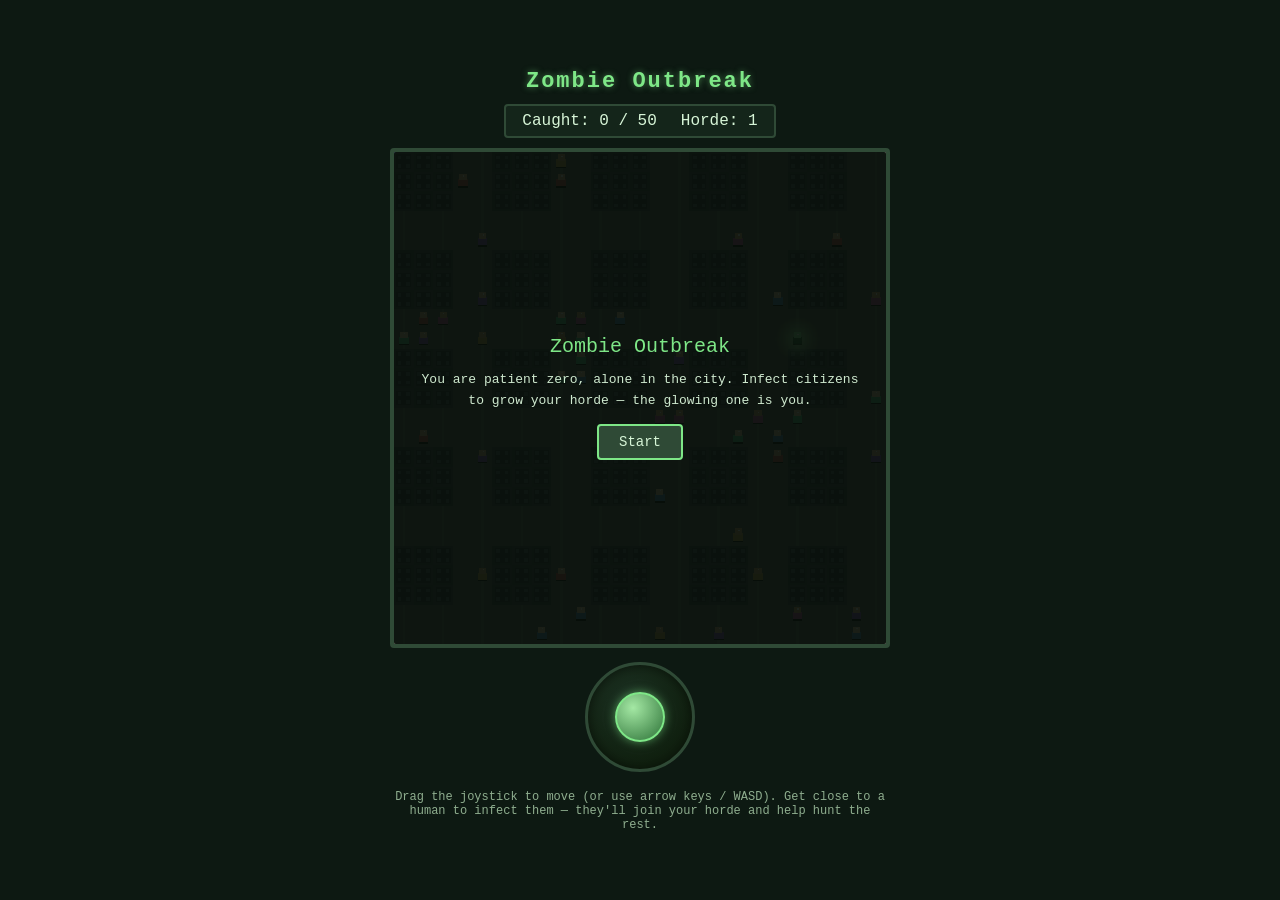
==== index.html @ 265fce39 "Solo start, joystick controls, player glow, fear-scream audio - Remove starting zombie pals so the p" ====
<!DOCTYPE html>
<html lang="en">
<head>
<meta charset="UTF-8">
<meta name="viewport" content="width=device-width, initial-scale=1.0">
<title>Tallingame &mdash; Zombie Outbreak</title>
<link rel="stylesheet" href="style.css">
</head>
<body>
  <div class="wrap">
    <h1>Zombie Outbreak</h1>
    <div class="hud">
      <div>Caught: <span id="caught">0</span> / <span id="total">50</span></div>
      <div>Horde: <span id="horde">1</span></div>
    </div>
    <div class="board-wrap">
      <canvas id="board" width="400" height="400"></canvas>
      <div id="overlay" class="overlay">
        <p id="overlay-title">Zombie Outbreak</p>
        <p id="overlay-msg">You are patient zero, alone in the city. Infect citizens to grow your horde &mdash; the glowing one is you.</p>
        <button id="start-btn">Start</button>
      </div>
    </div>
    <div class="joystick" id="joystick">
      <div class="joystick-base" id="joystick-base">
        <div class="joystick-knob" id="joystick-knob"></div>
      </div>
    </div>
    <p class="hint">Drag the joystick to move (or use arrow keys / WASD). Get close to a human to infect them &mdash; they'll join your horde and help hunt the rest.</p>
  </div>
  <script src="game.js"></script>
</body>
</html>
---- style.css ----
* {
  box-sizing: border-box;
}

body {
  margin: 0;
  min-height: 100vh;
  display: flex;
  align-items: center;
  justify-content: center;
  background: #0d1912;
  color: #d7f5d7;
  font-family: 'Courier New', monospace;
}

.wrap {
  display: flex;
  flex-direction: column;
  align-items: center;
  gap: 10px;
  padding: 16px;
}

h1 {
  margin: 0;
  font-size: 22px;
  letter-spacing: 2px;
  color: #7ee787;
  text-shadow: 0 0 6px rgba(126, 231, 135, 0.5);
}

.hud {
  display: flex;
  gap: 24px;
  font-size: 16px;
  background: #14251a;
  border: 2px solid #2f4a36;
  padding: 6px 16px;
  border-radius: 4px;
}

.board-wrap {
  position: relative;
  width: 500px;
  max-width: 92vw;
}

canvas {
  width: 100%;
  height: auto;
  aspect-ratio: 1 / 1;
  display: block;
  background: #1a2e1f;
  border: 4px solid #2f4a36;
  border-radius: 4px;
  image-rendering: pixelated;
  image-rendering: crisp-edges;
}

.overlay {
  position: absolute;
  inset: 4px;
  background: rgba(8, 16, 10, 0.92);
  border-radius: 2px;
  display: flex;
  flex-direction: column;
  align-items: center;
  justify-content: center;
  text-align: center;
  padding: 20px;
  gap: 12px;
}

.overlay.hidden {
  display: none;
}

#overlay-title {
  font-size: 20px;
  color: #7ee787;
  margin: 0;
}

#overlay-msg {
  font-size: 13px;
  line-height: 1.6;
  color: #cfe9cf;
  margin: 0;
}

button {
  font-family: inherit;
  font-size: 14px;
  background: #2f4a36;
  color: #d7f5d7;
  border: 2px solid #7ee787;
  border-radius: 4px;
  padding: 8px 20px;
  cursor: pointer;
}

button:hover {
  background: #3d6046;
}

button:active {
  transform: translateY(1px);
}

.hint {
  font-size: 12px;
  color: #8fae8f;
  max-width: 500px;
  text-align: center;
  margin: 0;
}

.joystick {
  display: flex;
  justify-content: center;
  padding: 4px 0 8px;
}

.joystick-base {
  position: relative;
  width: 110px;
  height: 110px;
  border-radius: 50%;
  background: radial-gradient(circle at 40% 35%, #1c3123, #10200f 70%);
  border: 3px solid #2f4a36;
  box-shadow: inset 0 0 12px rgba(0, 0, 0, 0.5);
  touch-action: none;
  cursor: pointer;
}

.joystick-knob {
  position: absolute;
  top: 50%;
  left: 50%;
  width: 50px;
  height: 50px;
  margin: -25px;
  border-radius: 50%;
  background: radial-gradient(circle at 35% 30%, #a4e8a4, #4a8f52 75%);
  border: 2px solid #7ee787;
  box-shadow: 0 0 10px rgba(126, 231, 135, 0.55);
  will-change: transform;
}
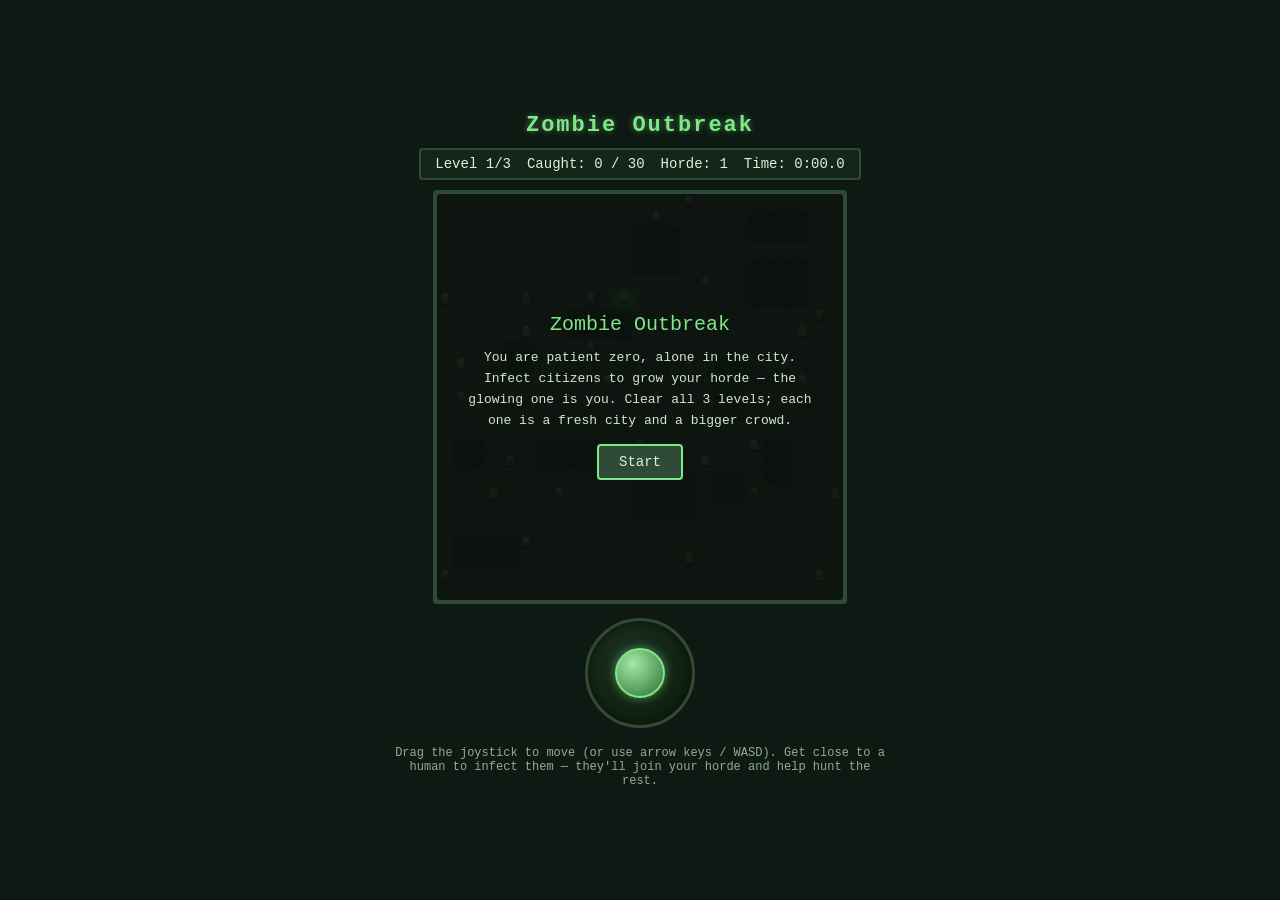
==== commit 156f7b00: "Anti-stuck AI, procedural maps, 3 levels, panic, catch FX, best times - Humans (and pals) now proact" ====
--- a/index.html
+++ b/index.html
@@ -10,14 +10,16 @@
   <div class="wrap">
     <h1>Zombie Outbreak</h1>
     <div class="hud">
-      <div>Caught: <span id="caught">0</span> / <span id="total">50</span></div>
+      <div>Level <span id="level">1</span>/3</div>
+      <div>Caught: <span id="caught">0</span> / <span id="total">30</span></div>
       <div>Horde: <span id="horde">1</span></div>
+      <div>Time: <span id="time">0:00.0</span></div>
     </div>
     <div class="board-wrap">
       <canvas id="board" width="400" height="400"></canvas>
       <div id="overlay" class="overlay">
         <p id="overlay-title">Zombie Outbreak</p>
-        <p id="overlay-msg">You are patient zero, alone in the city. Infect citizens to grow your horde &mdash; the glowing one is you.</p>
+        <p id="overlay-msg">You are patient zero, alone in the city. Infect citizens to grow your horde &mdash; the glowing one is you. Clear all 3 levels; each one is a fresh city and a bigger crowd.</p>
         <button id="start-btn">Start</button>
       </div>
     </div>
--- a/style.css
+++ b/style.css
@@ -2,9 +2,19 @@
   box-sizing: border-box;
 }
 
+html {
+  height: 100%;
+  overscroll-behavior: none;
+}
+
 body {
   margin: 0;
-  min-height: 100vh;
+  height: 100%;
+  position: fixed;
+  inset: 0;
+  overflow: hidden;
+  overscroll-behavior: none;
+  touch-action: none;
   display: flex;
   align-items: center;
   justify-content: center;
@@ -19,6 +29,8 @@
   align-items: center;
   gap: 10px;
   padding: 16px;
+  max-height: 100vh;
+  max-height: 100dvh;
 }
 
 h1 {
@@ -31,18 +43,23 @@
 
 .hud {
   display: flex;
-  gap: 24px;
-  font-size: 16px;
+  flex-wrap: wrap;
+  justify-content: center;
+  gap: 5px 16px;
+  font-size: 14px;
   background: #14251a;
   border: 2px solid #2f4a36;
-  padding: 6px 16px;
+  padding: 6px 14px;
   border-radius: 4px;
+  font-variant-numeric: tabular-nums;
 }
 
 .board-wrap {
   position: relative;
   width: 500px;
   max-width: 92vw;
+  max-width: min(92vw, 46vh);
+  max-width: min(92vw, 46dvh);
 }
 
 canvas {
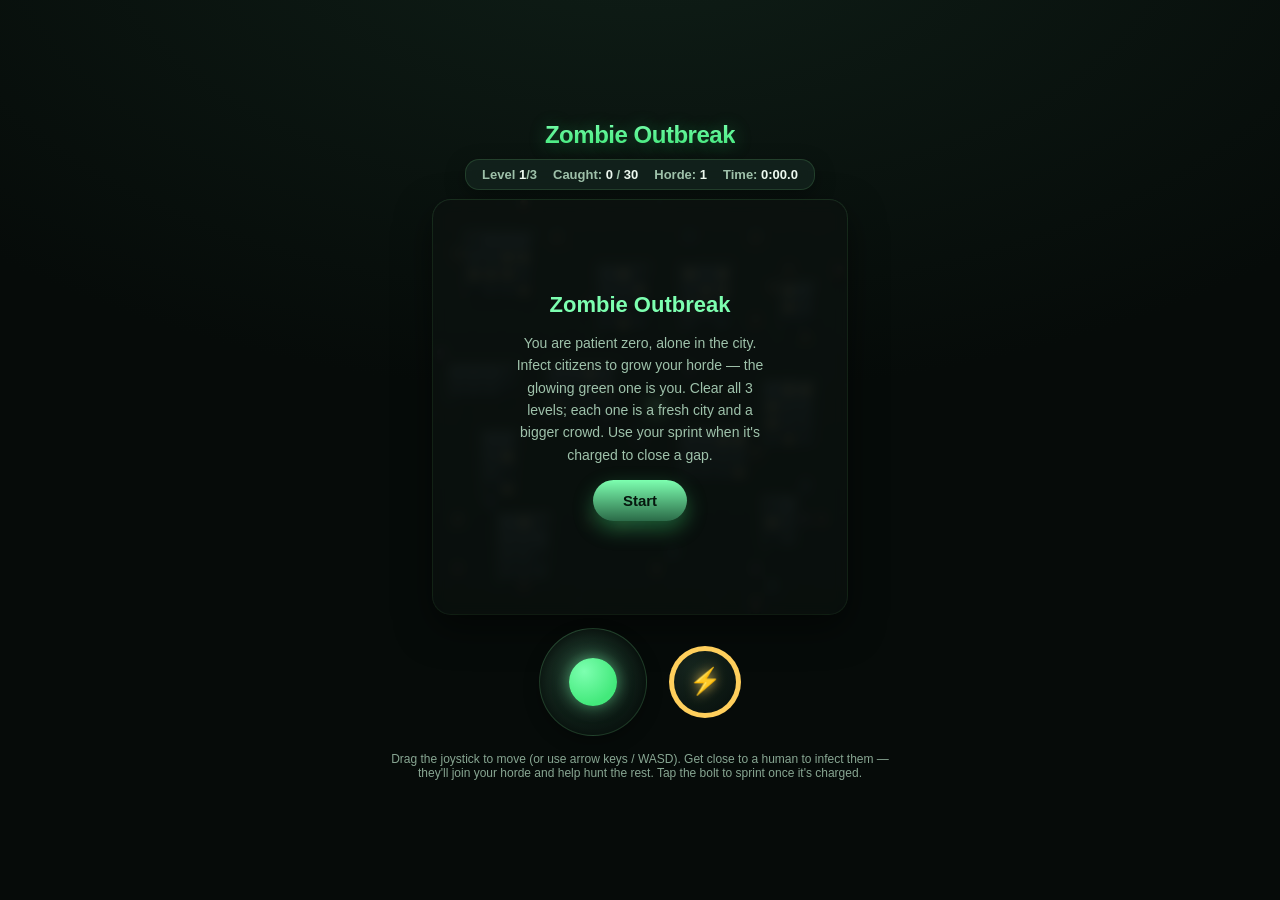
==== commit 6eb7d3a4: "Modern app visuals, dark-vs-glow color split, sprint ability - Flip the color scheme: every human is" ====
--- a/index.html
+++ b/index.html
@@ -19,16 +19,22 @@
       <canvas id="board" width="400" height="400"></canvas>
       <div id="overlay" class="overlay">
         <p id="overlay-title">Zombie Outbreak</p>
-        <p id="overlay-msg">You are patient zero, alone in the city. Infect citizens to grow your horde &mdash; the glowing one is you. Clear all 3 levels; each one is a fresh city and a bigger crowd.</p>
+        <p id="overlay-msg">You are patient zero, alone in the city. Infect citizens to grow your horde &mdash; the glowing green one is you. Clear all 3 levels; each one is a fresh city and a bigger crowd. Use your sprint when it's charged to close a gap.</p>
         <button id="start-btn">Start</button>
       </div>
     </div>
-    <div class="joystick" id="joystick">
-      <div class="joystick-base" id="joystick-base">
-        <div class="joystick-knob" id="joystick-knob"></div>
+    <div class="controls">
+      <div class="joystick" id="joystick">
+        <div class="joystick-base" id="joystick-base">
+          <div class="joystick-knob" id="joystick-knob"></div>
+        </div>
       </div>
+      <button class="sprint-btn" id="sprint-btn" style="--progress: 100" aria-label="Sprint">
+        <span class="sprint-ring"></span>
+        <span class="sprint-icon">&#9889;</span>
+      </button>
     </div>
-    <p class="hint">Drag the joystick to move (or use arrow keys / WASD). Get close to a human to infect them &mdash; they'll join your horde and help hunt the rest.</p>
+    <p class="hint">Drag the joystick to move (or use arrow keys / WASD). Get close to a human to infect them &mdash; they'll join your horde and help hunt the rest. Tap the bolt to sprint once it's charged.</p>
   </div>
   <script src="game.js"></script>
 </body>
--- a/style.css
+++ b/style.css
@@ -1,5 +1,19 @@
 * {
   box-sizing: border-box;
+}
+
+:root {
+  --bg-deep: #060b09;
+  --bg-glow: #0f1e17;
+  --panel: rgba(22, 38, 32, 0.72);
+  --panel-border: rgba(126, 231, 135, 0.16);
+  --accent: #43e97b;
+  --accent-bright: #7dffb0;
+  --accent-dim: #2b6b48;
+  --sprint: #ffcf5c;
+  --sprint-dim: #6b5a2c;
+  --text: #eefaf1;
+  --text-dim: #9fc2ab;
 }
 
 html {
@@ -18,9 +32,11 @@
   display: flex;
   align-items: center;
   justify-content: center;
-  background: #0d1912;
-  color: #d7f5d7;
-  font-family: 'Courier New', monospace;
+  background:
+    radial-gradient(120% 90% at 50% -10%, var(--bg-glow) 0%, var(--bg-deep) 60%);
+  color: var(--text);
+  font-family: -apple-system, BlinkMacSystemFont, 'SF Pro Text', 'Segoe UI', Roboto, Helvetica, Arial, sans-serif;
+  -webkit-font-smoothing: antialiased;
 }
 
 .wrap {
@@ -35,23 +51,36 @@
 
 h1 {
   margin: 0;
-  font-size: 22px;
-  letter-spacing: 2px;
-  color: #7ee787;
-  text-shadow: 0 0 6px rgba(126, 231, 135, 0.5);
+  font-size: 24px;
+  font-weight: 800;
+  letter-spacing: -0.02em;
+  background: linear-gradient(180deg, var(--accent-bright), var(--accent));
+  -webkit-background-clip: text;
+  background-clip: text;
+  color: transparent;
+  text-shadow: 0 2px 18px rgba(67, 233, 123, 0.35);
 }
 
 .hud {
   display: flex;
   flex-wrap: wrap;
   justify-content: center;
-  gap: 5px 16px;
-  font-size: 14px;
-  background: #14251a;
-  border: 2px solid #2f4a36;
-  padding: 6px 14px;
-  border-radius: 4px;
+  gap: 4px 16px;
+  font-size: 13px;
+  font-weight: 600;
+  background: var(--panel);
+  border: 1px solid var(--panel-border);
+  backdrop-filter: blur(10px);
+  -webkit-backdrop-filter: blur(10px);
+  padding: 7px 16px;
+  border-radius: 14px;
+  box-shadow: 0 6px 20px rgba(0, 0, 0, 0.35);
   font-variant-numeric: tabular-nums;
+  color: var(--text-dim);
+}
+
+.hud b, .hud span {
+  color: var(--text);
 }
 
 .board-wrap {
@@ -60,6 +89,8 @@
   max-width: 92vw;
   max-width: min(92vw, 46vh);
   max-width: min(92vw, 46dvh);
+  border-radius: 18px;
+  box-shadow: 0 14px 36px rgba(0, 0, 0, 0.5), 0 0 0 1px var(--panel-border);
 }
 
 canvas {
@@ -67,25 +98,24 @@
   height: auto;
   aspect-ratio: 1 / 1;
   display: block;
-  background: #1a2e1f;
-  border: 4px solid #2f4a36;
-  border-radius: 4px;
-  image-rendering: pixelated;
-  image-rendering: crisp-edges;
+  background: #14251d;
+  border-radius: 18px;
 }
 
 .overlay {
   position: absolute;
-  inset: 4px;
-  background: rgba(8, 16, 10, 0.92);
-  border-radius: 2px;
+  inset: 0;
+  background: rgba(6, 12, 10, 0.86);
+  backdrop-filter: blur(6px);
+  -webkit-backdrop-filter: blur(6px);
+  border-radius: 18px;
   display: flex;
   flex-direction: column;
   align-items: center;
   justify-content: center;
   text-align: center;
-  padding: 20px;
-  gap: 12px;
+  padding: 24px;
+  gap: 14px;
 }
 
 .overlay.hidden {
@@ -93,59 +123,72 @@
 }
 
 #overlay-title {
-  font-size: 20px;
-  color: #7ee787;
-  margin: 0;
+  font-size: 22px;
+  font-weight: 800;
+  color: var(--accent-bright);
+  margin: 0;
+  text-wrap: balance;
 }
 
 #overlay-msg {
-  font-size: 13px;
+  font-size: 14px;
   line-height: 1.6;
-  color: #cfe9cf;
-  margin: 0;
+  color: var(--text-dim);
+  margin: 0;
+  max-width: 34ch;
 }
 
 button {
   font-family: inherit;
-  font-size: 14px;
-  background: #2f4a36;
-  color: #d7f5d7;
-  border: 2px solid #7ee787;
-  border-radius: 4px;
-  padding: 8px 20px;
+}
+
+#start-btn {
+  font-size: 15px;
+  font-weight: 700;
+  background: linear-gradient(180deg, var(--accent-bright), var(--accent-dim));
+  color: #06170e;
+  border: none;
+  border-radius: 999px;
+  padding: 12px 30px;
   cursor: pointer;
-}
-
-button:hover {
-  background: #3d6046;
-}
-
-button:active {
+  box-shadow: 0 8px 20px rgba(67, 233, 123, 0.35);
+}
+
+#start-btn:active {
   transform: translateY(1px);
+  box-shadow: 0 4px 12px rgba(67, 233, 123, 0.3);
+}
+
+#start-btn:focus-visible {
+  outline: 2px solid var(--accent-bright);
+  outline-offset: 2px;
 }
 
 .hint {
   font-size: 12px;
-  color: #8fae8f;
+  color: var(--text-dim);
   max-width: 500px;
   text-align: center;
   margin: 0;
-}
-
-.joystick {
-  display: flex;
-  justify-content: center;
-  padding: 4px 0 8px;
+  opacity: 0.85;
+}
+
+.controls {
+  display: flex;
+  align-items: center;
+  justify-content: center;
+  gap: 22px;
+  padding: 4px 0 6px;
 }
 
 .joystick-base {
   position: relative;
-  width: 110px;
-  height: 110px;
-  border-radius: 50%;
-  background: radial-gradient(circle at 40% 35%, #1c3123, #10200f 70%);
-  border: 3px solid #2f4a36;
-  box-shadow: inset 0 0 12px rgba(0, 0, 0, 0.5);
+  width: 108px;
+  height: 108px;
+  border-radius: 50%;
+  background: radial-gradient(circle at 38% 32%, #1b3327, #0b1712 72%);
+  border: 1px solid var(--panel-border);
+  box-shadow: inset 0 4px 14px rgba(0, 0, 0, 0.55), 0 6px 16px rgba(0, 0, 0, 0.3);
   touch-action: none;
   cursor: pointer;
 }
@@ -154,12 +197,79 @@
   position: absolute;
   top: 50%;
   left: 50%;
-  width: 50px;
-  height: 50px;
-  margin: -25px;
-  border-radius: 50%;
-  background: radial-gradient(circle at 35% 30%, #a4e8a4, #4a8f52 75%);
-  border: 2px solid #7ee787;
-  box-shadow: 0 0 10px rgba(126, 231, 135, 0.55);
+  width: 48px;
+  height: 48px;
+  margin: -24px;
+  border-radius: 50%;
+  background: radial-gradient(circle at 32% 28%, var(--accent-bright), var(--accent) 70%);
+  box-shadow: 0 0 16px rgba(125, 255, 176, 0.6), 0 4px 8px rgba(0, 0, 0, 0.3);
   will-change: transform;
 }
+
+.sprint-btn {
+  position: relative;
+  width: 72px;
+  height: 72px;
+  border-radius: 50%;
+  border: none;
+  padding: 0;
+  cursor: pointer;
+  background:
+    conic-gradient(var(--sprint) calc(var(--progress) * 1%), var(--sprint-dim) 0),
+    radial-gradient(circle, #0b1712, #0b1712);
+  display: flex;
+  align-items: center;
+  justify-content: center;
+  transition: filter 0.2s;
+}
+
+.sprint-btn::before {
+  content: '';
+  position: absolute;
+  inset: 5px;
+  border-radius: 50%;
+  background: radial-gradient(circle at 35% 30%, #16261f, #0a1410 75%);
+}
+
+.sprint-icon {
+  position: relative;
+  z-index: 1;
+  font-size: 26px;
+  filter: grayscale(0.7) brightness(0.7);
+  transition: filter 0.2s, transform 0.15s;
+}
+
+.sprint-btn.ready .sprint-icon {
+  filter: none;
+  text-shadow: 0 0 12px rgba(255, 207, 92, 0.85);
+}
+
+.sprint-btn.ready {
+  animation: sprint-pulse 1.6s ease-in-out infinite;
+}
+
+.sprint-btn:active .sprint-icon {
+  transform: scale(0.88);
+}
+
+.sprint-btn.active {
+  background:
+    conic-gradient(var(--sprint) 100%, var(--sprint-dim) 0),
+    radial-gradient(circle, #0b1712, #0b1712);
+}
+
+.sprint-btn.active .sprint-icon {
+  filter: none;
+  text-shadow: 0 0 18px rgba(255, 207, 92, 1);
+}
+
+@keyframes sprint-pulse {
+  0%, 100% { box-shadow: 0 0 0 rgba(255, 207, 92, 0.4); }
+  50% { box-shadow: 0 0 18px 2px rgba(255, 207, 92, 0.5); }
+}
+
+@media (prefers-reduced-motion: reduce) {
+  .sprint-btn.ready {
+    animation: none;
+  }
+}
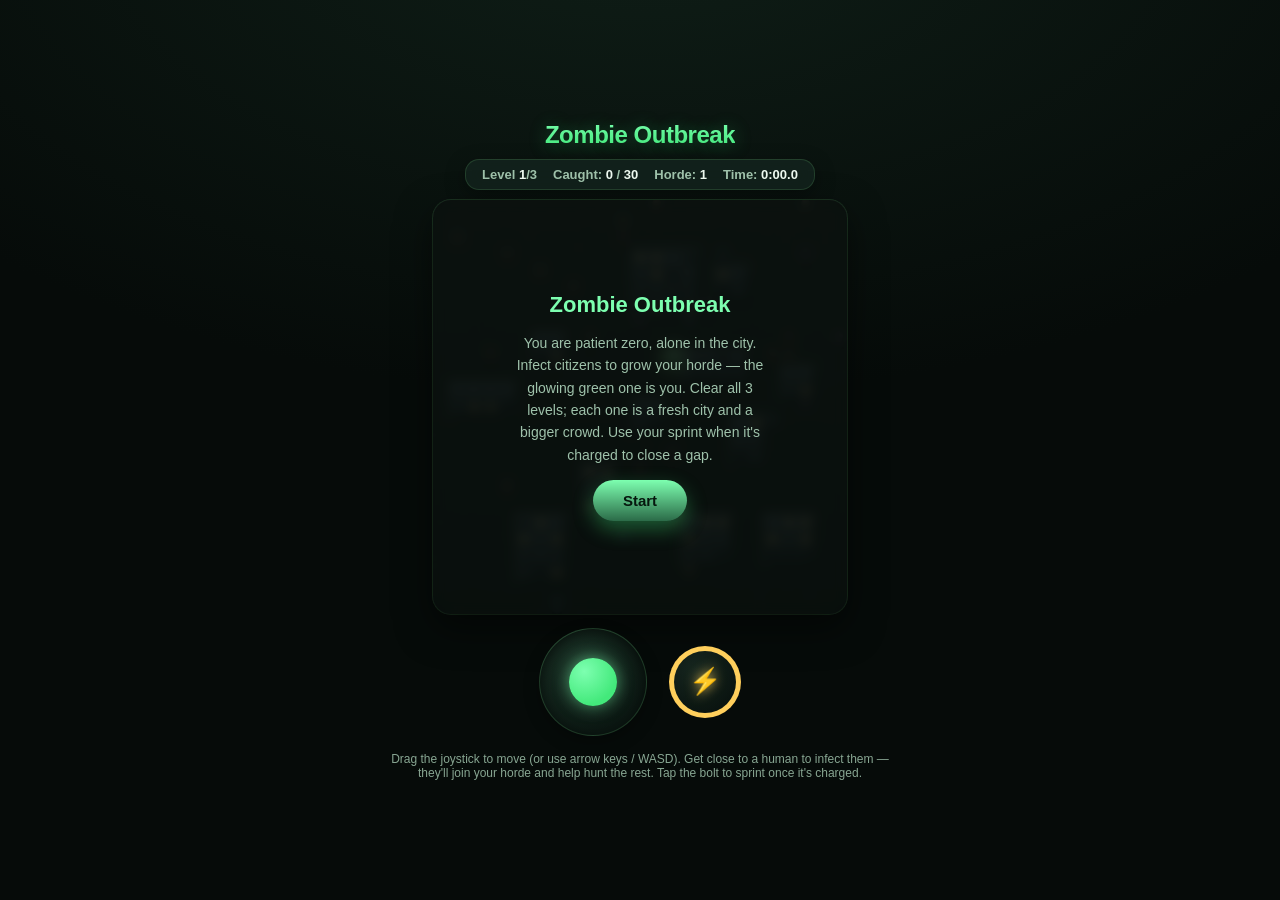
==== commit 58dca2cc: "Remove dead sprint-ring markup (no matching CSS) Co-Authored-By: Claude Sonnet 5 <noreply@anthropic." ====
--- a/index.html
+++ b/index.html
@@ -30,7 +30,6 @@
         </div>
       </div>
       <button class="sprint-btn" id="sprint-btn" style="--progress: 100" aria-label="Sprint">
-        <span class="sprint-ring"></span>
         <span class="sprint-icon">&#9889;</span>
       </button>
     </div>
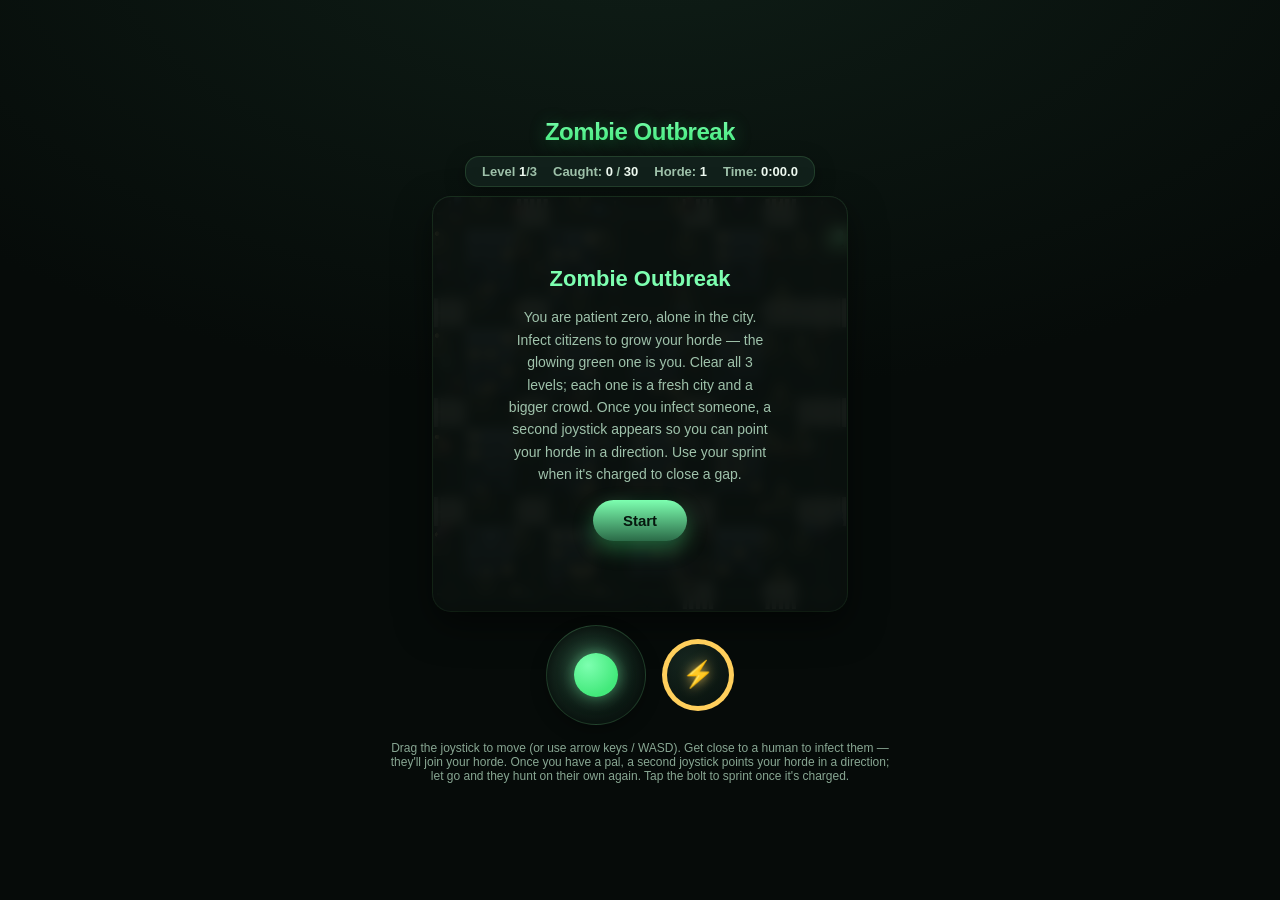
==== commit 19184505: "Horde-direction joystick, deterministic levels, real street grid - Add a second joystick that appear" ====
--- a/index.html
+++ b/index.html
@@ -19,7 +19,7 @@
       <canvas id="board" width="400" height="400"></canvas>
       <div id="overlay" class="overlay">
         <p id="overlay-title">Zombie Outbreak</p>
-        <p id="overlay-msg">You are patient zero, alone in the city. Infect citizens to grow your horde &mdash; the glowing green one is you. Clear all 3 levels; each one is a fresh city and a bigger crowd. Use your sprint when it's charged to close a gap.</p>
+        <p id="overlay-msg">You are patient zero, alone in the city. Infect citizens to grow your horde &mdash; the glowing green one is you. Clear all 3 levels; each one is a fresh city and a bigger crowd. Once you infect someone, a second joystick appears so you can point your horde in a direction. Use your sprint when it's charged to close a gap.</p>
         <button id="start-btn">Start</button>
       </div>
     </div>
@@ -29,11 +29,16 @@
           <div class="joystick-knob" id="joystick-knob"></div>
         </div>
       </div>
+      <div class="joystick horde-joystick hidden" id="horde-joystick">
+        <div class="joystick-base" id="horde-joystick-base">
+          <div class="joystick-knob horde-knob" id="horde-joystick-knob"></div>
+        </div>
+      </div>
       <button class="sprint-btn" id="sprint-btn" style="--progress: 100" aria-label="Sprint">
         <span class="sprint-icon">&#9889;</span>
       </button>
     </div>
-    <p class="hint">Drag the joystick to move (or use arrow keys / WASD). Get close to a human to infect them &mdash; they'll join your horde and help hunt the rest. Tap the bolt to sprint once it's charged.</p>
+    <p class="hint">Drag the joystick to move (or use arrow keys / WASD). Get close to a human to infect them &mdash; they'll join your horde. Once you have a pal, a second joystick points your horde in a direction; let go and they hunt on their own again. Tap the bolt to sprint once it's charged.</p>
   </div>
   <script src="game.js"></script>
 </body>
--- a/style.css
+++ b/style.css
@@ -177,14 +177,14 @@
   display: flex;
   align-items: center;
   justify-content: center;
-  gap: 22px;
+  gap: 16px;
   padding: 4px 0 6px;
 }
 
 .joystick-base {
   position: relative;
-  width: 108px;
-  height: 108px;
+  width: 100px;
+  height: 100px;
   border-radius: 50%;
   background: radial-gradient(circle at 38% 32%, #1b3327, #0b1712 72%);
   border: 1px solid var(--panel-border);
@@ -197,13 +197,38 @@
   position: absolute;
   top: 50%;
   left: 50%;
-  width: 48px;
-  height: 48px;
-  margin: -24px;
+  width: 44px;
+  height: 44px;
+  margin: -22px;
   border-radius: 50%;
   background: radial-gradient(circle at 32% 28%, var(--accent-bright), var(--accent) 70%);
   box-shadow: 0 0 16px rgba(125, 255, 176, 0.6), 0 4px 8px rgba(0, 0, 0, 0.3);
   will-change: transform;
+}
+
+.horde-joystick.hidden {
+  display: none;
+}
+
+.horde-joystick.revealed {
+  animation: joystick-pop 0.4s ease-out;
+}
+
+@keyframes joystick-pop {
+  0% { transform: scale(0.4); opacity: 0; }
+  70% { transform: scale(1.1); opacity: 1; }
+  100% { transform: scale(1); opacity: 1; }
+}
+
+@media (prefers-reduced-motion: reduce) {
+  .horde-joystick.revealed {
+    animation: none;
+  }
+}
+
+.joystick-knob.horde-knob {
+  background: radial-gradient(circle at 32% 28%, #c8ffdc, #5be08c 70%);
+  box-shadow: 0 0 16px rgba(91, 224, 140, 0.6), 0 4px 8px rgba(0, 0, 0, 0.3);
 }
 
 .sprint-btn {
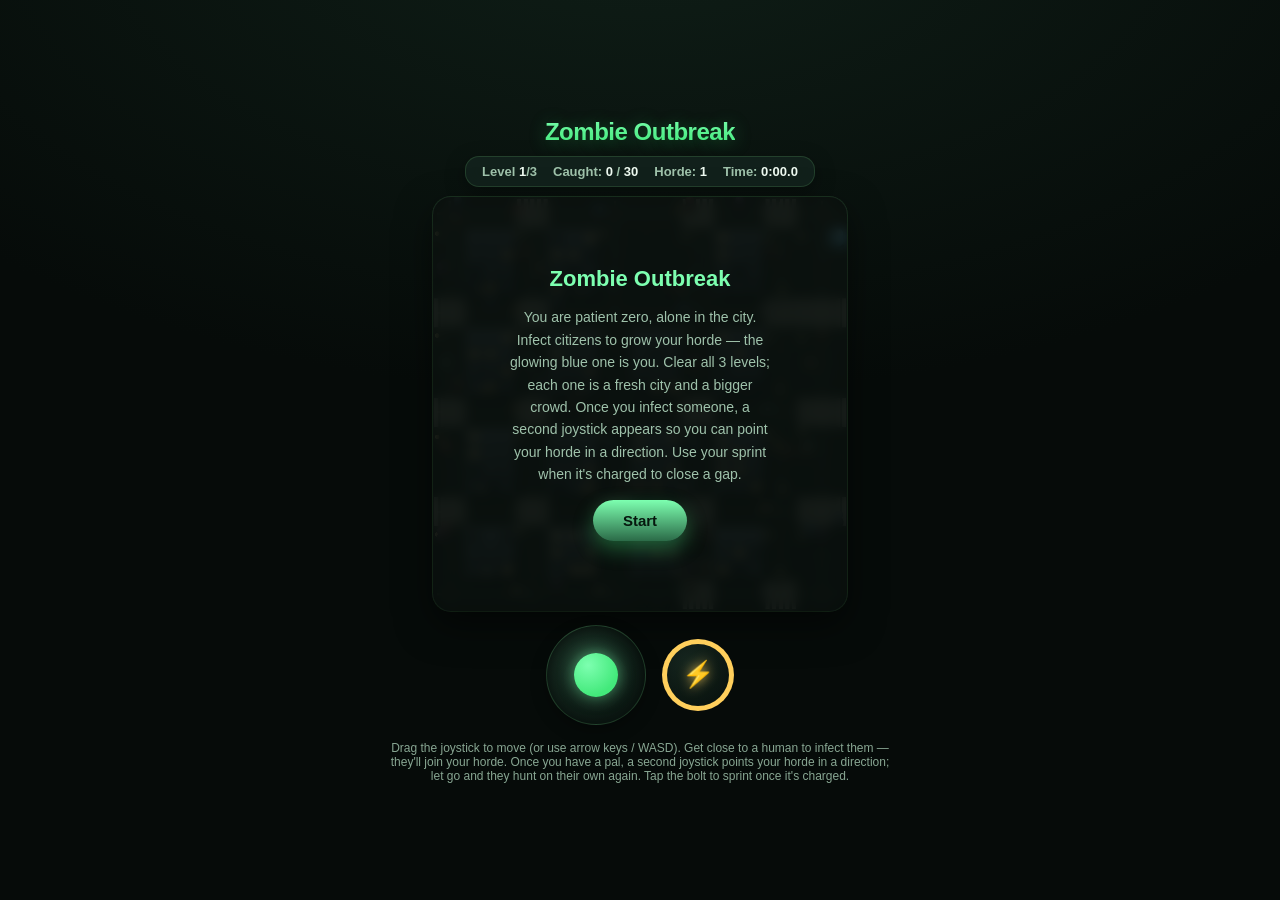
==== commit 1db3a166: "Update copy/comments to match the new blue player color" ====
--- a/index.html
+++ b/index.html
@@ -19,7 +19,7 @@
       <canvas id="board" width="400" height="400"></canvas>
       <div id="overlay" class="overlay">
         <p id="overlay-title">Zombie Outbreak</p>
-        <p id="overlay-msg">You are patient zero, alone in the city. Infect citizens to grow your horde &mdash; the glowing green one is you. Clear all 3 levels; each one is a fresh city and a bigger crowd. Once you infect someone, a second joystick appears so you can point your horde in a direction. Use your sprint when it's charged to close a gap.</p>
+        <p id="overlay-msg">You are patient zero, alone in the city. Infect citizens to grow your horde &mdash; the glowing blue one is you. Clear all 3 levels; each one is a fresh city and a bigger crowd. Once you infect someone, a second joystick appears so you can point your horde in a direction. Use your sprint when it's charged to close a gap.</p>
         <button id="start-btn">Start</button>
       </div>
     </div>
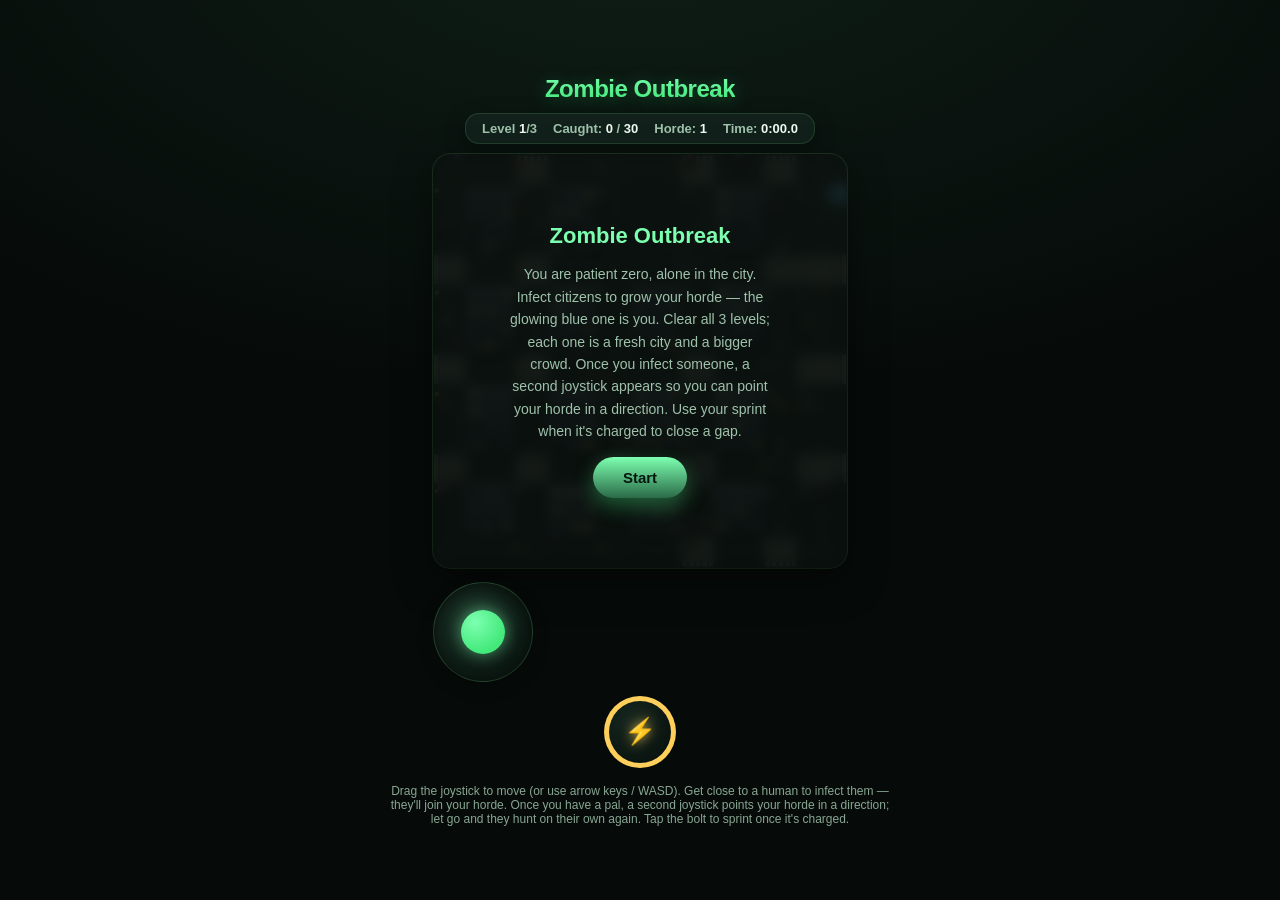
==== commit c67060a1: "Move joysticks to opposite screen edges, sprint centered below Even with the wider gap, thumbs could" ====
--- a/index.html
+++ b/index.html
@@ -24,14 +24,16 @@
       </div>
     </div>
     <div class="controls">
-      <div class="joystick" id="joystick">
-        <div class="joystick-base" id="joystick-base">
-          <div class="joystick-knob" id="joystick-knob"></div>
+      <div class="controls-row">
+        <div class="joystick" id="joystick">
+          <div class="joystick-base" id="joystick-base">
+            <div class="joystick-knob" id="joystick-knob"></div>
+          </div>
         </div>
-      </div>
-      <div class="joystick horde-joystick hidden" id="horde-joystick">
-        <div class="joystick-base" id="horde-joystick-base">
-          <div class="joystick-knob horde-knob" id="horde-joystick-knob"></div>
+        <div class="joystick horde-joystick hidden" id="horde-joystick">
+          <div class="joystick-base" id="horde-joystick-base">
+            <div class="joystick-knob horde-knob" id="horde-joystick-knob"></div>
+          </div>
         </div>
       </div>
       <button class="sprint-btn" id="sprint-btn" style="--progress: 100" aria-label="Sprint">
--- a/style.css
+++ b/style.css
@@ -175,10 +175,21 @@
 
 .controls {
   display: flex;
-  align-items: center;
-  justify-content: center;
-  gap: 16px;
+  flex-direction: column;
+  align-items: center;
+  gap: 14px;
+  width: 500px;
+  max-width: 92vw;
+  max-width: min(92vw, 46vh);
+  max-width: min(92vw, 46dvh);
   padding: 4px 0 6px;
+}
+
+.controls-row {
+  display: flex;
+  align-items: center;
+  justify-content: space-between;
+  width: 100%;
 }
 
 .joystick-base {
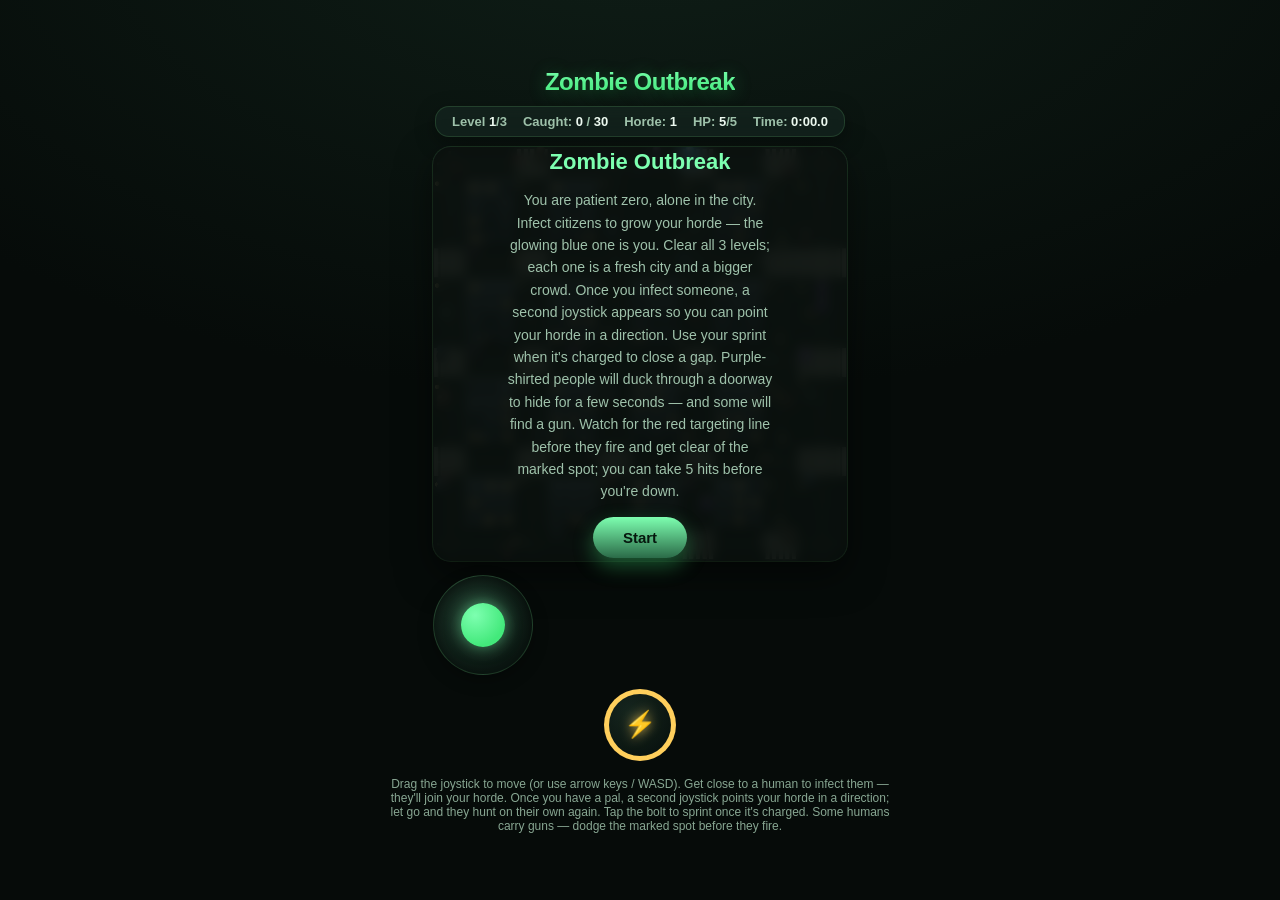
==== commit 8190cb8d: "Add building doors, hiding, guns, and player health Doors: ~45% of buildings get a doorway on their " ====
--- a/index.html
+++ b/index.html
@@ -13,13 +13,14 @@
       <div>Level <span id="level">1</span>/3</div>
       <div>Caught: <span id="caught">0</span> / <span id="total">30</span></div>
       <div>Horde: <span id="horde">1</span></div>
+      <div>HP: <span id="hp">5</span>/5</div>
       <div>Time: <span id="time">0:00.0</span></div>
     </div>
     <div class="board-wrap">
       <canvas id="board" width="400" height="400"></canvas>
       <div id="overlay" class="overlay">
         <p id="overlay-title">Zombie Outbreak</p>
-        <p id="overlay-msg">You are patient zero, alone in the city. Infect citizens to grow your horde &mdash; the glowing blue one is you. Clear all 3 levels; each one is a fresh city and a bigger crowd. Once you infect someone, a second joystick appears so you can point your horde in a direction. Use your sprint when it's charged to close a gap.</p>
+        <p id="overlay-msg">You are patient zero, alone in the city. Infect citizens to grow your horde &mdash; the glowing blue one is you. Clear all 3 levels; each one is a fresh city and a bigger crowd. Once you infect someone, a second joystick appears so you can point your horde in a direction. Use your sprint when it's charged to close a gap. Purple-shirted people will duck through a doorway to hide for a few seconds &mdash; and some will find a gun. Watch for the red targeting line before they fire and get clear of the marked spot; you can take 5 hits before you're down.</p>
         <button id="start-btn">Start</button>
       </div>
     </div>
@@ -40,7 +41,7 @@
         <span class="sprint-icon">&#9889;</span>
       </button>
     </div>
-    <p class="hint">Drag the joystick to move (or use arrow keys / WASD). Get close to a human to infect them &mdash; they'll join your horde. Once you have a pal, a second joystick points your horde in a direction; let go and they hunt on their own again. Tap the bolt to sprint once it's charged.</p>
+    <p class="hint">Drag the joystick to move (or use arrow keys / WASD). Get close to a human to infect them &mdash; they'll join your horde. Once you have a pal, a second joystick points your horde in a direction; let go and they hunt on their own again. Tap the bolt to sprint once it's charged. Some humans carry guns &mdash; dodge the marked spot before they fire.</p>
   </div>
   <script src="game.js"></script>
 </body>
